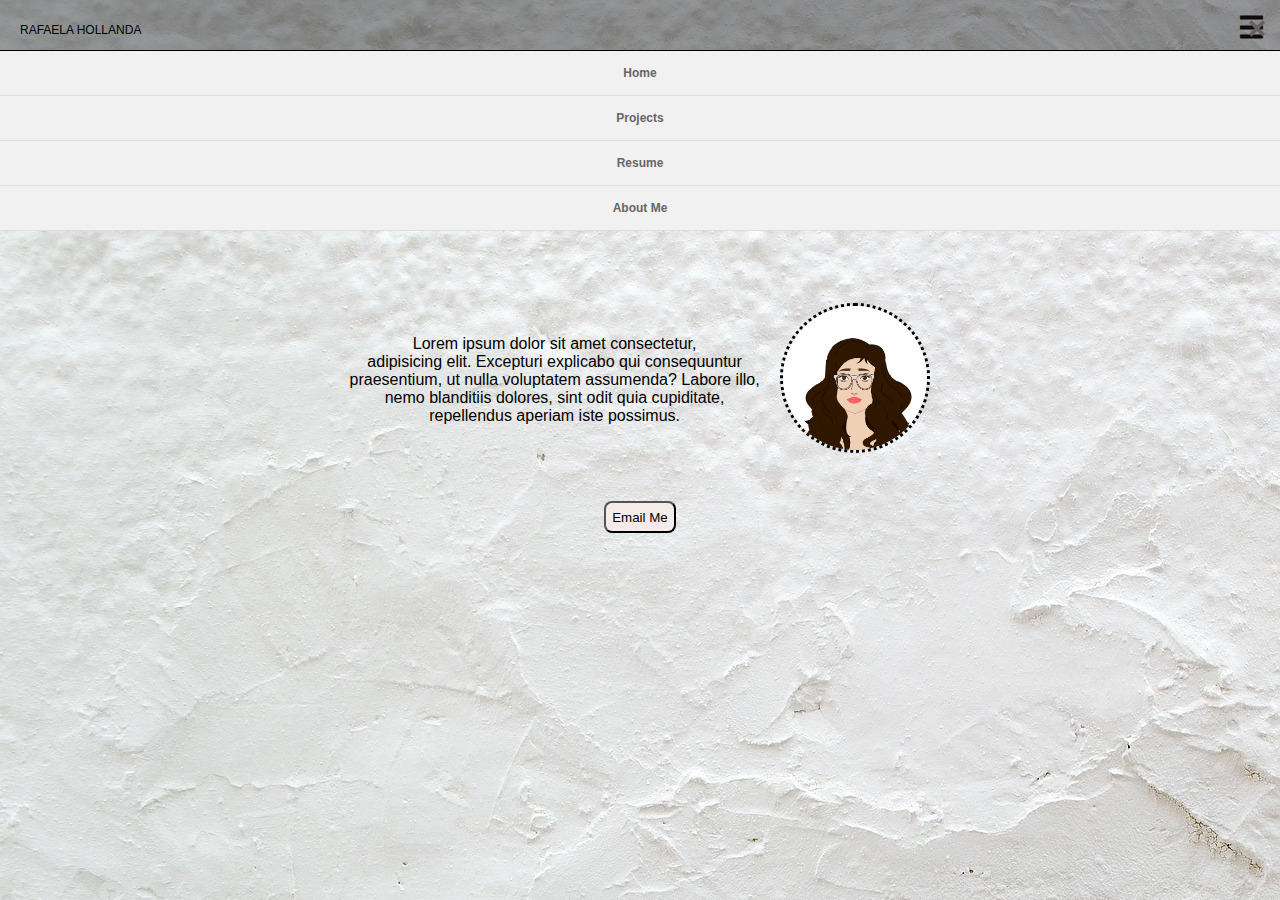
==== index.html @ d852b216 "attempted an animation" ====
<!DOCTYPE html>
<html lang="en">
<head>
    <meta charset="UTF-8">
    <meta http-equiv="X-UA-Compatible" content="IE=edge">
    <meta name="viewport" content="width=device-width, initial-scale=1.0">
    <script
        src="https://code.jquery.com/jquery-3.2.1.min.js"
        integrity="sha256-hwg4gsxgFZhOsEEamdOYGBf13FyQuiTwlAQgxVSNgt4="
        crossorigin="anonymous"></script>
    <link rel="stylesheet" href="style.css">
    <script src="app.js" charset="UTF-8" defer></script>
    <title>Document</title>
</head>
<body>
    <header>
      <span>RAFAELA HOLLANDA</span>
      <button class="hamburger">&#9776;</button>
      <button class="cross">&#735;</button>
    </header>
    <div class="menu">
        <ul>
          <a href="https://rphm95.github.io/Portfolio/index.html"><li>Home</li></a>
          <a href="https://rphm95.github.io/Portfolio/portfolio.html"><li>Projects</li></a>
          <a href="https://rphm95.github.io/Portfolio/resume.html"><li>Resume</li></a>
          <a href="#" id="aboutme"><li>About Me</li></a>
        </ul>
    </div> 
    <!-- =================== this my modal for about me ================== -->
        <div id="modal">
          <div id="modal-content">
            <p>Hi! Nice seeing you here! I'm Rafaela, I'm originally from Rio de Janeiro, Brasil, but currently located in Brooklyn, New York.</p>
            
            <p>I've graduated with a degree in Law. I initially chose that field because I've always enjoyed finding solutions to problems for people and make changes in a productive way.</p>

            <p>As contraversal as it could possibly be, within working in the field I came to realized my interest in technology was too big to be kept hiden. The desire to learn pushed me into studying and develop new skills in the Software Engineer sector.</p>

            <p>I bring a problem solving mindset and analytical thinking into this new path. I've learned to overcome any possible challenges with resilience, wheater on coding or to adept into a new country.</p>
            <button id="close" href="#">Close</a>
          </div>
        </div>
      <!-- ======= my modal ends above and under I have the rest of my page ========== -->
    <div id="holder">
      <div class="animation">
        <h1>Welcome</h1>

        <svg class="pulse" viewBox="0 0 1024 1024" version="1.1" xmlns="http://www.w3.org/2000/svg" xmlns:xlink="http://www.w3.org/1999/xlink">
          <circle id="Oval" cx="512" cy="512" r="512"></circle>
          <circle id="Oval" cx="512" cy="512" r="512"></circle>
          <circle id="Oval" cx="512" cy="512" r="512"></circle>
        </svg>
      </div>

        <div class="introduction">
            <p>Lorem ipsum dolor sit amet consectetur, <br>
              adipisicing elit. Excepturi explicabo qui consequuntur<br>
               praesentium, ut nulla voluptatem assumenda? Labore illo, <br>
               nemo blanditiis dolores, sint odit quia cupiditate, <br>
               repellendus aperiam iste possimus.</p>  
    <div class="pictures">
      <img src="images/photo2.png"/>
    </div>
    </div>

    <div id="button">
      <button type="button" class="contact"><a href="mailto:rafaelahollanda@hotmail.com">Email Me</a></button>
    </div>
    
     <!-- <div id="modal">
            <div id="modal-content">
            <a id="close" href="#">Close</a>
              <p>Lorem ipsum dolor sit amet consectetur adipisicing elit. Repudiandae ipsam reprehenderit placeat accusamus ullam dicta provident quo illo, at, consequatur vel, repellendus facere totam dolores odit commodi eaque. Numquam, consequuntur!</p>
              
              <p>Lorem ipsum dolor sit amet consectetur adipisicing elit. At consequuntur eius, a ea quidem non ducimus ipsum officia sunt accusamus enim id! Ex dolores mollitia, accusamus officiis aliquam quibusdam excepturi.</p>

              <p>Lorem ipsum dolor sit amet consectetur adipisicing elit. Dignissimos quas error corporis labore dolor eveniet quisquam inventore reiciendis eum similique. Optio consequuntur facilis nesciunt temporibus aliquid! Dolorum voluptatibus iure vero!</p>
            </div>
            </div>
        </div> -->
    
</body>
</html>
---- style.css ----
@import url('https://fonts.googleapis.com/css?family=Lobster+Two');

/* ===================================== INDEX.HTML page ================================ */

body{
    font-family: 'Noto Sans', sans-serif;
    margin:0;
    width:100%;
    height:100vh;
    background:#ffffff;
    background-image: url(images/white-background.jpg);
    /* -webkit-font-smoothing: antialiased;
    -moz-osx-font-smoothing: grayscale; */
}
header{
    width:100%; 
    background:#00000066; 
    height:50px; 
    line-height:60px;
    border-bottom:1px solid #000000;
}
.hamburger{
    background:none;
    position:absolute;
    top:0;
    right:0;
    line-height:45px;
    padding:5px 15px 0px 15px;
    color:rgb(15, 11, 11);
    border:0;
    font-size:2.5em;
    font-weight:bold;
    cursor:pointer;
    /* outline:none; */
    z-index:10000000000000;
}
.cross{
    background:none;
    position:absolute;
    top:0px;
    right:0;
    padding:7px 15px 0px 15px;
    color:rgb(106, 94, 94);
    border:0;
    font-size:4em;
    line-height:65px;
    font-weight:bold;
    cursor:pointer;
    /* outline:none; */
    z-index:10000000000000;
}
  .menu{z-index:1000000; font-weight:bold; font-size:0.8em; width:100%; background:#f1f1f1;  position:absolute; text-align:center; font-size:12px;}
  .menu ul {margin: 0; padding: 0; list-style-type: none; list-style-image: none;}
  .menu li {display: block;   padding:15px 0 15px 0; border-bottom:#dddddd 1px solid;}
  .menu li:hover{display: block;    background:#ffffff; padding:15px 0 15px 0; border-bottom:#dddddd 1px solid;}
  .menu ul li a { text-decoration:none;  margin: 0px; color:#666;}
  .menu ul li a:hover {  color: #666; text-decoration:none;}
  .menu a{text-decoration:none; color:#666;}
  .menu a:hover{text-decoration:none; color:#666;}
  

header{
    display:inline-block; 
    font-size:12px;
}
span{
    padding-left:20px;
}
a{
    color:#336699;
}
.pictures{
    display:flex;
    /* justify-content: center;
    align-items: center; */
    width: 150px;
    height:150px;
}
img {
    /* width: 40%;
    height: 50%; */
    border-radius: 80%;
    border-image-width: 10px;
    border-style: dotted;
    border-color: #000000;
    flex-direction: initial;
}

.introduction{
    display: flex;
    flex-direction: row;
    justify-content: center;
    align-items: center;
}

h1 {
    font-family: 'Lobster Two', cursive;;
    font-size: 3em;
    text-align: center;
    margin-top: 2em;
    margin-bottom: 2em;
}

p{
    font-size: 1em;
    text-align: center;
    margin-right: 1.3em;
    margin-top: 1.3em;

}

#button{
    display: flex;
    flex-direction:column;
    align-items: center;
    margin-top: 3em;
}

.contact {
    padding: 0.5em;
    border-radius: 8px;
    background-color: #f5ebeb;
}
a{
    text-decoration: none;
    color: #000000;
}
/* ----- ANIMATION ----- */

.animation {
    position:relative;
    z-index: 0;
    display: flex;
    align-items: center;
    justify-content: center;
    min-height: 100hv;
    overflow: hidden;
}

.pulse {
    z-index: -1;
    position:absolute;
    top: 50%;
    left: 50%;
    transform: translate(-50%, -50%);
    max-width: 30rem;
}

.pulse circle {
    fill: #ff5154;
    transform: scale(0);
    opacity: 0;
    transform-origin: 50% 50%;
    animation: pulse 4s cubic-bezier(.5,.5,0,1);

}

circle:nth-child(2) {
    fill: #7fc6a4;
    animation: pulse 4s 1s cubic-bezier(.5,.5,0,1);
}

circle:nth-child(3) {
    fill: #e5f77d;
    animation: pulse 4s 1.75s cubic-bezier(.5,.5,0,1);
}

@keyframes pulse {
	
	25% {
		opacity: 0.4;
	}
	
	100% {
		transform: scale(1);
	}
	
}
/* =================================== MODAL ================================ */

#modal {
    background-color: rgba(0,0,0,0.4);
    position: fixed;
    top: 0;
    left: 0;
    height: 100%;
    width: 100%;
    z-index: 1;
    /*This puts our modal in front of the body (which has a default z-index setting of `0`*/
    overflow: auto;
    /*If overflow is clipped, a scroll-bar should be added to see the rest of the content*/
    display: none;
}
#modal-content {
    background-color: rgba(255, 255, 255, 0.894);
    height: 350px;
    width: 550px;
    border-radius: 2px;
    margin: 150px auto;
    box-shadow: 0 2px 2px rgba(0,0,0,0.2);
    padding: 2%;
	line-height: 120%;

}

#close{
  background-color: lightpink;
  border:none;
  border-radius: 6px;
  color: white;
  font-family:Arial, Helvetica, sans-serif;
  cursor: pointer;
  text-align: left;

}




/* ====================================== PORTFOLIO.HTML PAGE ====================================== */
.container {
    display: flex;
    flex-direction: column;
    align-items: center; 
}

.container > h1 {
	font-weight: 800;
	font-size: 2.5em;
	margin-top: 3%;
    margin-bottom: 3%;
	color: #541b44;
	text-shadow: 1px 1px #f2cd99;
	letter-spacing: 2px;
}


/* carousel */
.carousel-container {
    width: 80%;
    display: flex;
    justify-content: space-around;
}

.carousel-images {
    width: 80%;
    background: #e8099670;
    padding: 10px;
    border-radius: 10px;
    box-sizing: border-box;
    box-shadow: 2px 2px #d967ca;

}
.carousel-images img {
	width: 100%;
	border-radius: 10px;
	display: none;
}

.carousel-images img:first-of-type {
	display: block;

}
.button {
    align-self: center;
	background: #f2cd99;
	color: #888;
	padding: 5px;
	border-radius: 50%;
	text-align: center;
	box-shadow: 1px 1px #fa8d8e;
}

.button:hover {
    cursor: pointer;
	background: #8b747486;
	box-shadow: 1px 1px #f2cd99;
	color: white;
}

/* .lnr-chevron-right {
    color: #0F52BA;
    font-size: 40px;
} */
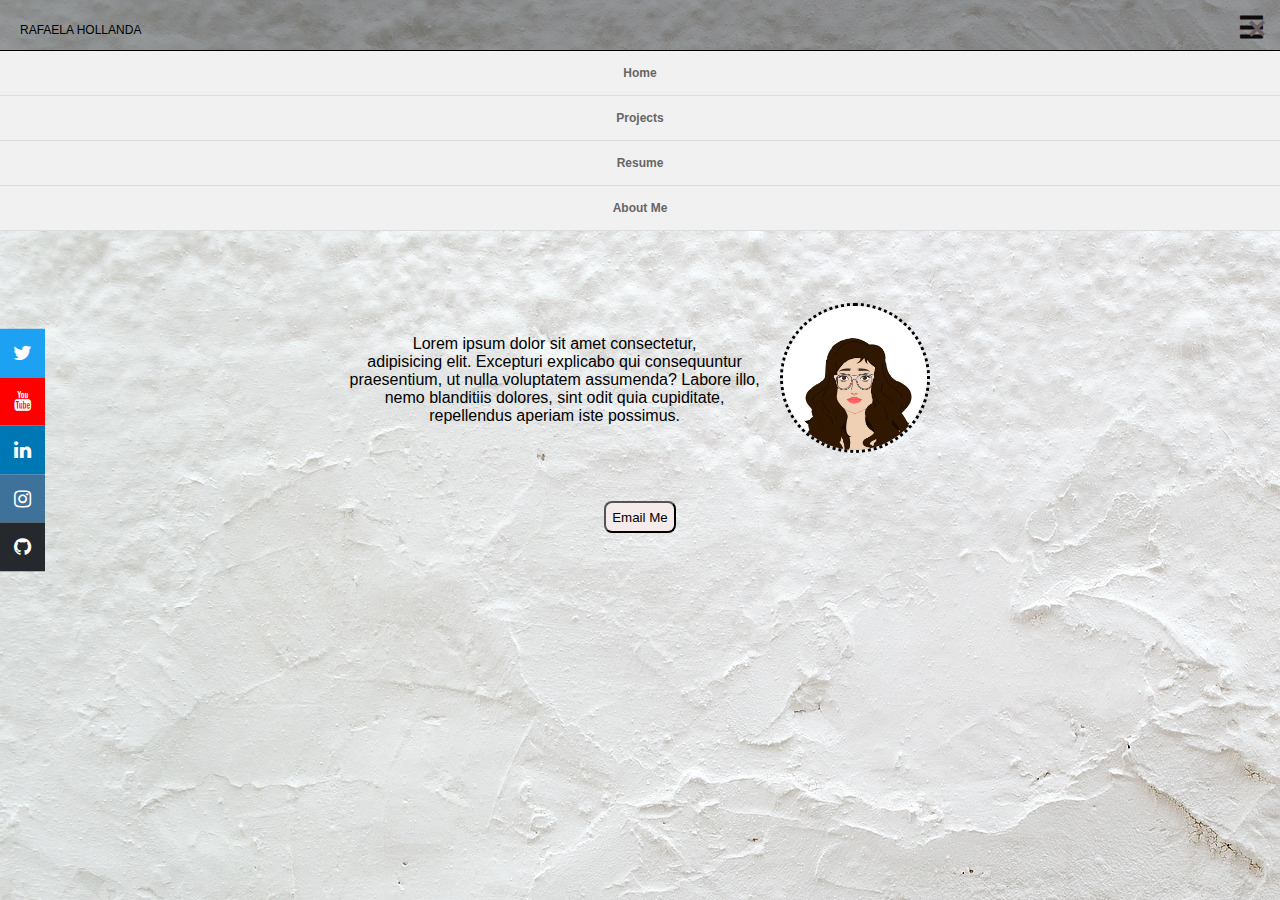
==== commit c75056d4: "icon-bar done" ====
--- a/index.html
+++ b/index.html
@@ -8,6 +8,7 @@
         src="https://code.jquery.com/jquery-3.2.1.min.js"
         integrity="sha256-hwg4gsxgFZhOsEEamdOYGBf13FyQuiTwlAQgxVSNgt4="
         crossorigin="anonymous"></script>
+    <link rel="stylesheet" href="https://cdnjs.cloudflare.com/ajax/libs/font-awesome/4.7.0/css/font-awesome.min.css">
     <link rel="stylesheet" href="style.css">
     <script src="app.js" charset="UTF-8" defer></script>
     <title>Document</title>
@@ -26,7 +27,16 @@
           <a href="#" id="aboutme"><li>About Me</li></a>
         </ul>
     </div> 
-    <!-- =================== this my modal for about me ================== -->
+    <!-- ====================== sticky icon bar with social meadia ============== -->
+    <div class="icon-bar">
+        <!-- <a href="https://www.facebook.com/" class="facebook"><i class="fa fa-facebook"></i></a> -->
+        <a href="https://twitter.com/" class="twitter"><i class="fa fa-twitter"></i></a>
+        <a href="https://www.youtube.com/channel/UCn0rJEOtAzg4CIZW3AFt8Dw" class="youtube"><i class="fa fa-youtube"></i></a>
+        <a href="https://www.linkedin.com/in/rafaela-hollanda" class="linkedin"><i class="fa fa-linkedin"></i></a>
+        <a href="https://www.instagram.com/" class="instagram"><i class="fa fa-instagram"></i></a>
+        <a href="https://github.com/rphm95" class="github"><i class="fa fa-github"></i></a>
+    </div>
+   <!-- =================== this my modal for about me ================== -->
         <div id="modal">
           <div id="modal-content">
             <p>Hi! Nice seeing you here! I'm Rafaela, I'm originally from Rio de Janeiro, Brasil, but currently located in Brooklyn, New York.</p>
--- a/style.css
+++ b/style.css
@@ -176,6 +176,52 @@
 	}
 	
 }
+/* ---- icon bar ----- */
+.icon-bar{
+    position:fixed;
+    top:50%;
+    /* -webkit-transform: translateY(-50%);
+    -ms-transform: translateY(-50%); */
+    transform: translateY(-50%);
+}
+
+.icon-bar a{
+    display:block;
+    text-align: center;
+    padding:0.8rem;
+    transition: all 0.5s ease;
+    color: white;
+    font-size: 20px;
+}
+
+.icon-bar a:hover{
+    background-color: rgba(0, 0, 0, 0.2);
+}
+
+/* .facebook {
+    background-color: #3b5998;
+    
+} */
+
+.twitter {
+    background-color: #1da1f2;
+}
+
+.linkedin{
+    background-color: #0077b5;
+}
+
+.youtube{
+    background-color: #ff0000;
+}
+
+.instagram{
+    background-color: #3f729b;
+}
+
+.github{
+    background-color: #25292e;
+}
 /* =================================== MODAL ================================ */
 
 #modal {
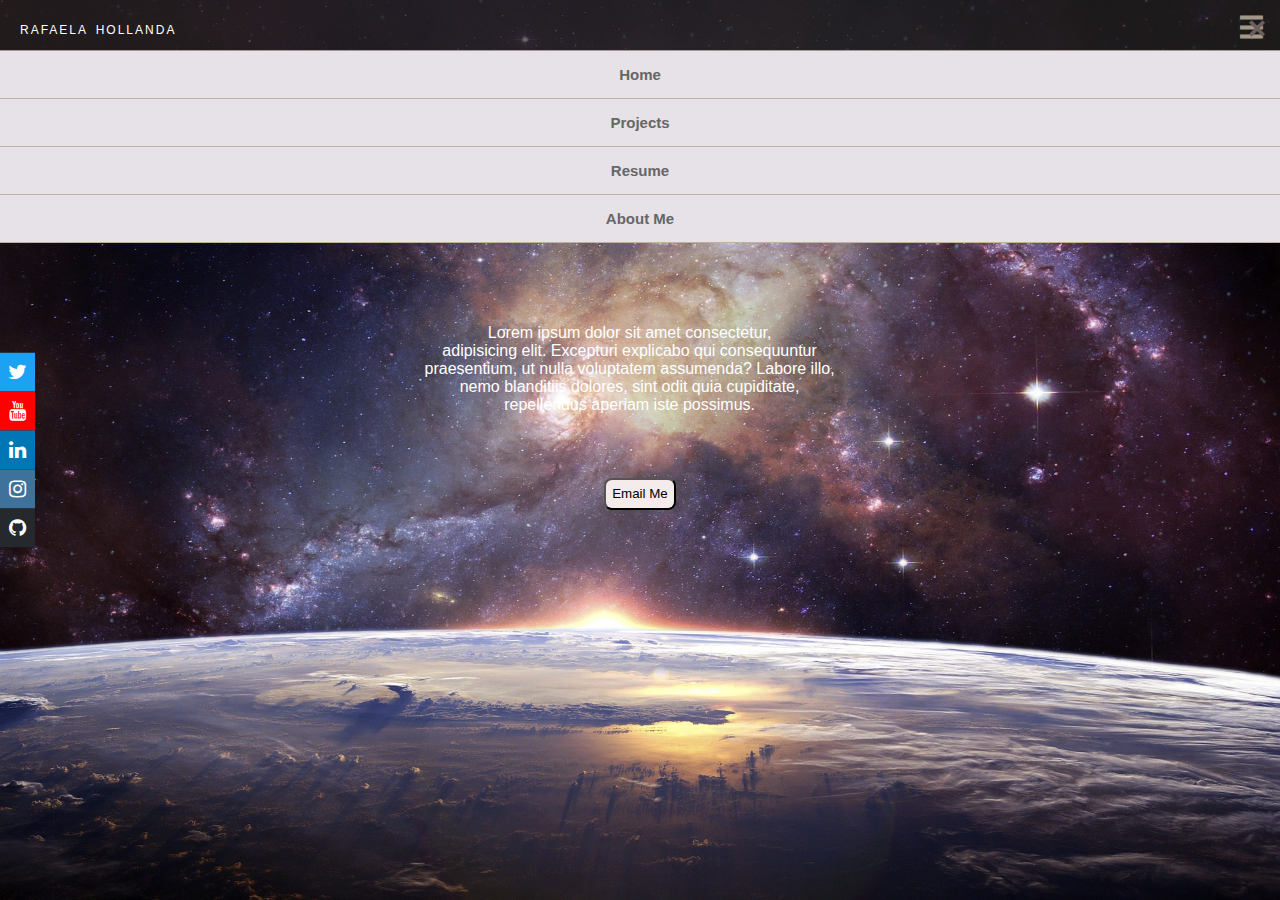
==== commit c1001229: "css work" ====
--- a/index.html
+++ b/index.html
@@ -27,15 +27,6 @@
           <a href="#" id="aboutme"><li>About Me</li></a>
         </ul>
     </div> 
-    <!-- ====================== sticky icon bar with social meadia ============== -->
-    <div class="icon-bar">
-        <!-- <a href="https://www.facebook.com/" class="facebook"><i class="fa fa-facebook"></i></a> -->
-        <a href="https://twitter.com/" class="twitter"><i class="fa fa-twitter"></i></a>
-        <a href="https://www.youtube.com/channel/UCn0rJEOtAzg4CIZW3AFt8Dw" class="youtube"><i class="fa fa-youtube"></i></a>
-        <a href="https://www.linkedin.com/in/rafaela-hollanda" class="linkedin"><i class="fa fa-linkedin"></i></a>
-        <a href="https://www.instagram.com/" class="instagram"><i class="fa fa-instagram"></i></a>
-        <a href="https://github.com/rphm95" class="github"><i class="fa fa-github"></i></a>
-    </div>
    <!-- =================== this my modal for about me ================== -->
         <div id="modal">
           <div id="modal-content">
@@ -49,7 +40,7 @@
             <button id="close" href="#">Close</a>
           </div>
         </div>
-      <!-- ======= my modal ends above and under I have the rest of my page ========== -->
+      <!-- ======= the rest of my page ========== -->
     <div id="holder">
       <div class="animation">
         <h1>Welcome</h1>
@@ -67,15 +58,23 @@
                praesentium, ut nulla voluptatem assumenda? Labore illo, <br>
                nemo blanditiis dolores, sint odit quia cupiditate, <br>
                repellendus aperiam iste possimus.</p>  
-    <div class="pictures">
+    <!-- <div class="pictures">
       <img src="images/photo2.png"/>
-    </div>
+    </div> -->
     </div>
 
     <div id="button">
       <button type="button" class="contact"><a href="mailto:rafaelahollanda@hotmail.com">Email Me</a></button>
     </div>
-    
+    <!-- ====================== sticky icon bar with social meadia ============== -->
+    <div class="icon-bar">
+      <!-- <a href="https://www.facebook.com/" class="facebook"><i class="fa fa-facebook"></i></a> -->
+      <a href="https://twitter.com/" class="twitter"><i class="fa fa-twitter"></i></a>
+      <a href="https://www.youtube.com/channel/UCn0rJEOtAzg4CIZW3AFt8Dw" class="youtube"><i class="fa fa-youtube"></i></a>
+      <a href="https://www.linkedin.com/in/rafaela-hollanda" class="linkedin"><i class="fa fa-linkedin"></i></a>
+      <a href="https://www.instagram.com/" class="instagram"><i class="fa fa-instagram"></i></a>
+      <a href="https://github.com/rphm95" class="github"><i class="fa fa-github"></i></a>
+    </div>
      <!-- <div id="modal">
             <div id="modal-content">
             <a id="close" href="#">Close</a>
--- a/style.css
+++ b/style.css
@@ -8,16 +8,26 @@
     width:100%;
     height:100vh;
     background:#ffffff;
-    background-image: url(images/white-background.jpg);
+    background-image: url(images/galaxy.jpg);
+    background-repeat: no-repeat;
+    background-size: cover;
+    background-position: center;
+    background-attachment: fixed;
+    color: white;
     /* -webkit-font-smoothing: antialiased;
     -moz-osx-font-smoothing: grayscale; */
 }
 header{
     width:100%; 
-    background:#00000066; 
+    background:#292626a7; 
     height:50px; 
     line-height:60px;
-    border-bottom:1px solid #000000;
+    border-bottom:1px solid #b4ab99e0;
+}
+header span{
+    color: white;
+    letter-spacing: 2px;
+    word-spacing: 3px;
 }
 .hamburger{
     background:none;
@@ -26,7 +36,7 @@
     right:0;
     line-height:45px;
     padding:5px 15px 0px 15px;
-    color:rgb(15, 11, 11);
+    color:#b4ab99e0;
     border:0;
     font-size:2.5em;
     font-weight:bold;
@@ -49,9 +59,9 @@
     /* outline:none; */
     z-index:10000000000000;
 }
-  .menu{z-index:1000000; font-weight:bold; font-size:0.8em; width:100%; background:#f1f1f1;  position:absolute; text-align:center; font-size:12px;}
+  .menu{z-index:1000000; font-weight:bold; font-size:0.8em; width:100%; background:#e6e2e7;  position:absolute; text-align:center; font-size:15px;}
   .menu ul {margin: 0; padding: 0; list-style-type: none; list-style-image: none;}
-  .menu li {display: block;   padding:15px 0 15px 0; border-bottom:#dddddd 1px solid;}
+  .menu li {display: block;   padding:15px 0 15px 0; border-bottom:#c2b099 0.5px solid;}
   .menu li:hover{display: block;    background:#ffffff; padding:15px 0 15px 0; border-bottom:#dddddd 1px solid;}
   .menu ul li a { text-decoration:none;  margin: 0px; color:#666;}
   .menu ul li a:hover {  color: #666; text-decoration:none;}
@@ -188,7 +198,7 @@
 .icon-bar a{
     display:block;
     text-align: center;
-    padding:0.8rem;
+    padding:0.5rem;
     transition: all 0.5s ease;
     color: white;
     font-size: 20px;
@@ -261,71 +271,10 @@
 }
 
 
-
-
-/* ====================================== PORTFOLIO.HTML PAGE ====================================== */
-.container {
-    display: flex;
-    flex-direction: column;
-    align-items: center; 
-}
-
-.container > h1 {
-	font-weight: 800;
-	font-size: 2.5em;
-	margin-top: 3%;
-    margin-bottom: 3%;
-	color: #541b44;
-	text-shadow: 1px 1px #f2cd99;
-	letter-spacing: 2px;
-}
-
-
-/* carousel */
-.carousel-container {
-    width: 80%;
-    display: flex;
-    justify-content: space-around;
-}
-
-.carousel-images {
-    width: 80%;
-    background: #e8099670;
-    padding: 10px;
-    border-radius: 10px;
-    box-sizing: border-box;
-    box-shadow: 2px 2px #d967ca;
-
-}
-.carousel-images img {
-	width: 100%;
-	border-radius: 10px;
-	display: none;
-}
-
-.carousel-images img:first-of-type {
-	display: block;
-
-}
-.button {
-    align-self: center;
-	background: #f2cd99;
-	color: #888;
-	padding: 5px;
-	border-radius: 50%;
-	text-align: center;
-	box-shadow: 1px 1px #fa8d8e;
-}
-
-.button:hover {
-    cursor: pointer;
-	background: #8b747486;
-	box-shadow: 1px 1px #f2cd99;
-	color: white;
-}
-
-/* .lnr-chevron-right {
-    color: #0F52BA;
-    font-size: 40px;
-} */
-
+@media only screen and (max-width: 600px){
+    #modal-content{
+        width: 90%;
+        height: 55%;
+        
+    }
+}
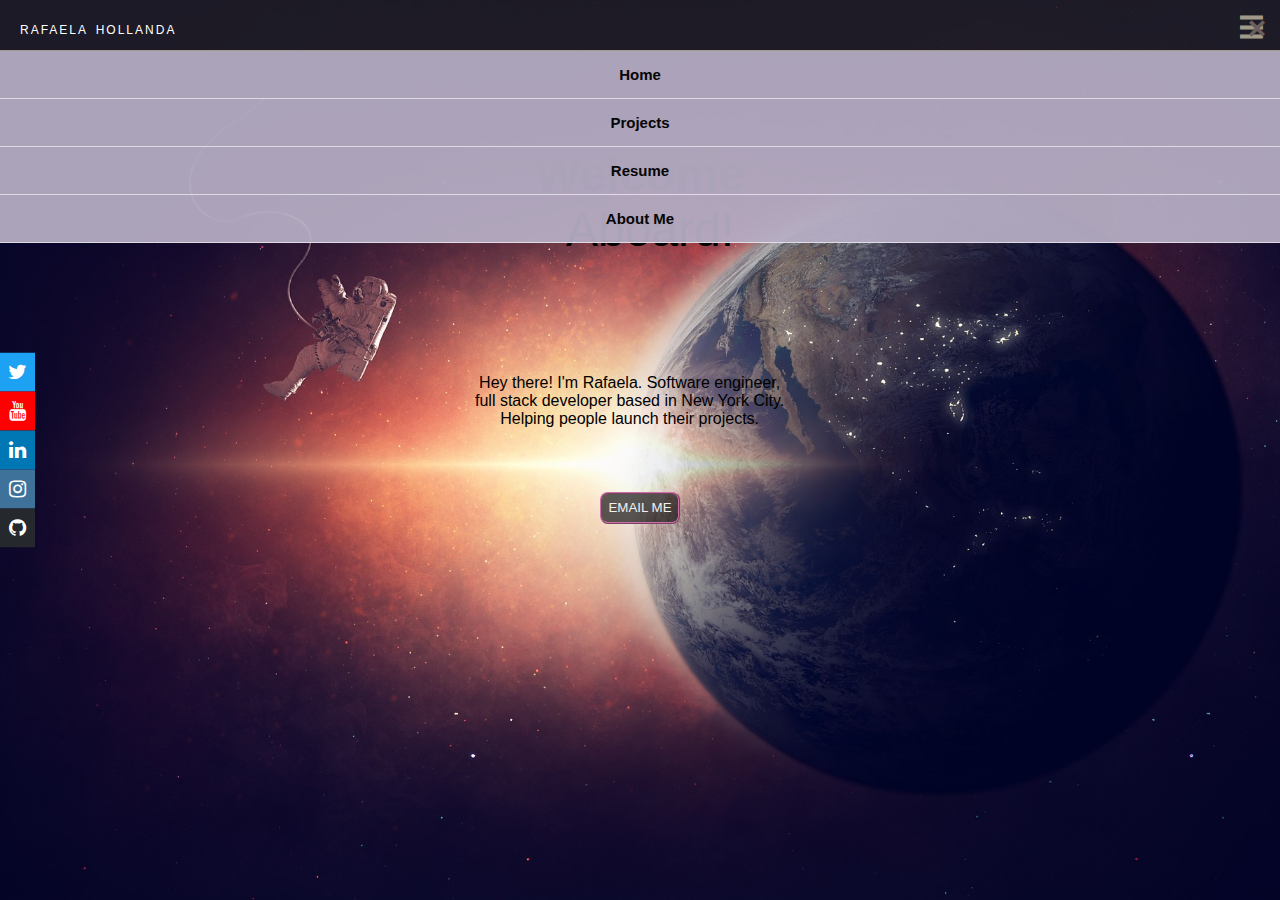
==== commit 5daa9bea: "main page" ====
--- a/index.html
+++ b/index.html
@@ -43,7 +43,8 @@
       <!-- ======= the rest of my page ========== -->
     <div id="holder">
       <div class="animation">
-        <h1>Welcome</h1>
+        <h1>Welcome <br>
+          <span class="not">Aboard!</span></h1>
 
         <svg class="pulse" viewBox="0 0 1024 1024" version="1.1" xmlns="http://www.w3.org/2000/svg" xmlns:xlink="http://www.w3.org/1999/xlink">
           <circle id="Oval" cx="512" cy="512" r="512"></circle>
@@ -53,18 +54,16 @@
       </div>
 
         <div class="introduction">
-            <p>Lorem ipsum dolor sit amet consectetur, <br>
-              adipisicing elit. Excepturi explicabo qui consequuntur<br>
-               praesentium, ut nulla voluptatem assumenda? Labore illo, <br>
-               nemo blanditiis dolores, sint odit quia cupiditate, <br>
-               repellendus aperiam iste possimus.</p>  
+            <p>Hey there! I'm Rafaela.  Software engineer, <br>
+              full stack developer based in New York City. <br>
+              Helping people launch their projects. </p>  
     <!-- <div class="pictures">
       <img src="images/photo2.png"/>
     </div> -->
     </div>
 
     <div id="button">
-      <button type="button" class="contact"><a href="mailto:rafaelahollanda@hotmail.com">Email Me</a></button>
+      <button type="button" class="contact"><a href="mailto:rafaelahollanda@hotmail.com">EMAIL ME</a></button>
     </div>
     <!-- ====================== sticky icon bar with social meadia ============== -->
     <div class="icon-bar">
--- a/style.css
+++ b/style.css
@@ -8,12 +8,12 @@
     width:100%;
     height:100vh;
     background:#ffffff;
-    background-image: url(images/galaxy.jpg);
+    background-image: url(images/astronaut.jpg);
     background-repeat: no-repeat;
     background-size: cover;
     background-position: center;
     background-attachment: fixed;
-    color: white;
+    color: black;
     /* -webkit-font-smoothing: antialiased;
     -moz-osx-font-smoothing: grayscale; */
 }
@@ -59,13 +59,13 @@
     /* outline:none; */
     z-index:10000000000000;
 }
-  .menu{z-index:1000000; font-weight:bold; font-size:0.8em; width:100%; background:#e6e2e7;  position:absolute; text-align:center; font-size:15px;}
+  .menu{z-index:1000000; font-weight:bold; font-size:0.8em; width:100%; background:#b6adc3f0;  position:absolute; text-align:center; font-size:15px;}
   .menu ul {margin: 0; padding: 0; list-style-type: none; list-style-image: none;}
-  .menu li {display: block;   padding:15px 0 15px 0; border-bottom:#c2b099 0.5px solid;}
+  .menu li {display: block;   padding:15px 0 15px 0; border-bottom:rgba(255, 255, 255, 0.605) 0.4px solid;}
   .menu li:hover{display: block;    background:#ffffff; padding:15px 0 15px 0; border-bottom:#dddddd 1px solid;}
   .menu ul li a { text-decoration:none;  margin: 0px; color:#666;}
   .menu ul li a:hover {  color: #666; text-decoration:none;}
-  .menu a{text-decoration:none; color:#666;}
+  .menu a{text-decoration:none; color:rgb(6, 5, 5);}
   .menu a:hover{text-decoration:none; color:#666;}
   
 
@@ -104,13 +104,15 @@
 }
 
 h1 {
-    font-family: 'Lobster Two', cursive;;
+    /* font-family: 'Lobster Two', cursive;; */
     font-size: 3em;
     text-align: center;
     margin-top: 2em;
     margin-bottom: 2em;
 }
-
+.not{
+    font-weight: lighter;
+}
 p{
     font-size: 1em;
     text-align: center;
@@ -129,11 +131,18 @@
 .contact {
     padding: 0.5em;
     border-radius: 8px;
-    background-color: #f5ebeb;
+    background-color: #09090aa9;
+    border-color: rgb(204, 113, 167);
+    border-style:ridge;
+    cursor: pointer;
+}
+
+.contact:hover{
+    background-color: #50505e61;
 }
 a{
     text-decoration: none;
-    color: #000000;
+    color: #f1efef;
 }
 /* ----- ANIMATION ----- */
 
@@ -260,21 +269,31 @@
 }
 
 #close{
-  background-color: lightpink;
-  border:none;
-  border-radius: 6px;
-  color: white;
-  font-family:Arial, Helvetica, sans-serif;
-  cursor: pointer;
-  text-align: left;
-
-}
+    background-color: #09090aa9;
+    border-color: rgb(204, 113, 167);
+    border-style:ridge;
+    border-radius: 6px;
+    color: rgb(248, 244, 248);
+    font-family:Arial, Helvetica, sans-serif;
+    cursor: pointer;
+    text-align: left;
+    padding: 0.3em;  
+}
+
+#close:hover{
+    background-color: #50505e61;
+
+}
+
 
 
 @media only screen and (max-width: 600px){
     #modal-content{
         width: 90%;
         height: 55%;
-        
     }
-}
+
+    .icon-bar a{
+        font-size: 14px;
+    }
+}
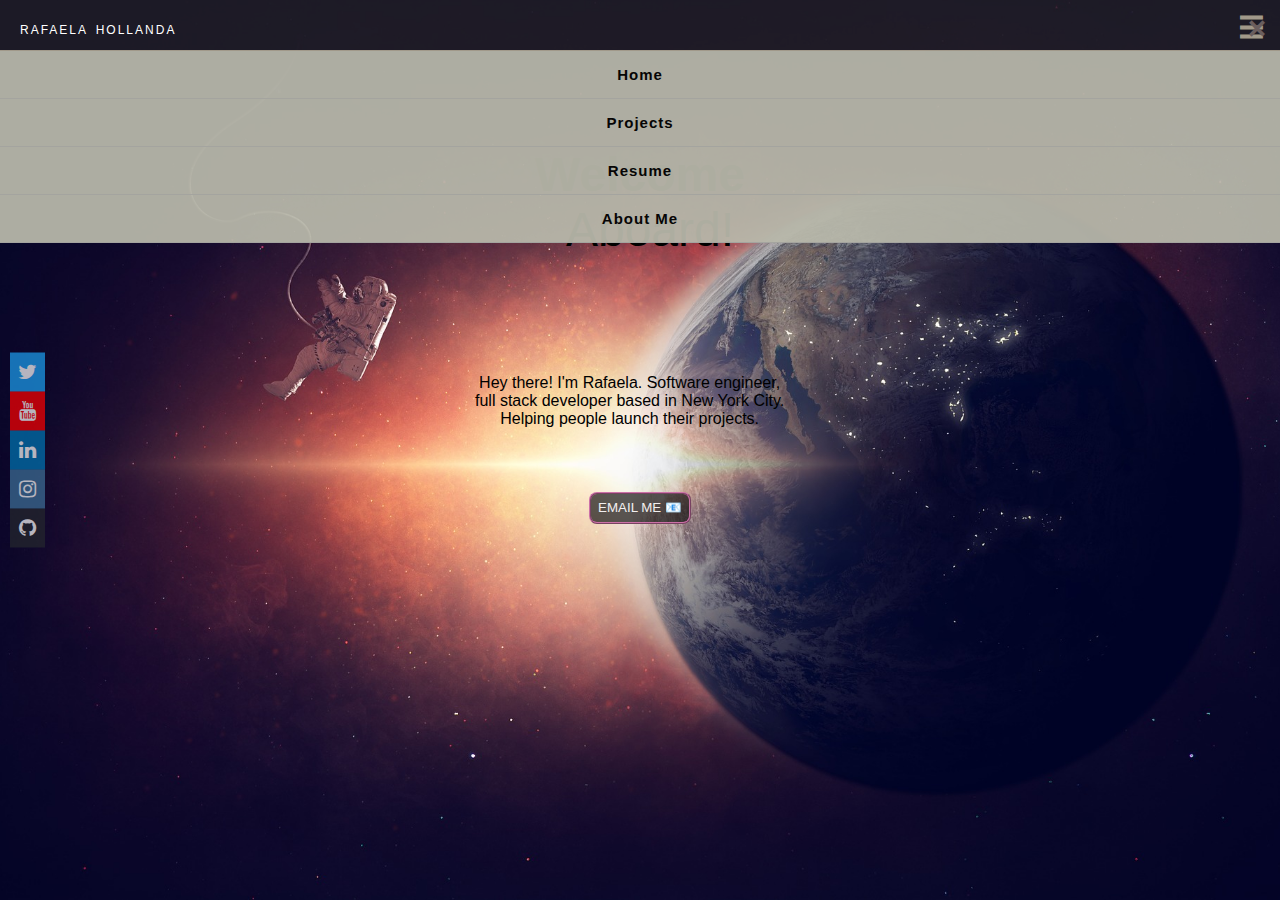
==== commit 2a625200: "some css" ====
--- a/index.html
+++ b/index.html
@@ -30,6 +30,7 @@
    <!-- =================== this my modal for about me ================== -->
         <div id="modal">
           <div id="modal-content">
+            <h7>A Little About Me:</h7>
             <p>Hi! Nice seeing you here! I'm Rafaela, I'm originally from Rio de Janeiro, Brasil, but currently located in Brooklyn, New York.</p>
             
             <p>I've graduated with a degree in Law. I initially chose that field because I've always enjoyed finding solutions to problems for people and make changes in a productive way.</p>
@@ -63,7 +64,7 @@
     </div>
 
     <div id="button">
-      <button type="button" class="contact"><a href="mailto:rafaelahollanda@hotmail.com">EMAIL ME</a></button>
+      <button type="button" class="contact"><a href="mailto:rafaelahollanda@hotmail.com">EMAIL ME 📧</a></button>
     </div>
     <!-- ====================== sticky icon bar with social meadia ============== -->
     <div class="icon-bar">
--- a/style.css
+++ b/style.css
@@ -59,9 +59,9 @@
     /* outline:none; */
     z-index:10000000000000;
 }
-  .menu{z-index:1000000; font-weight:bold; font-size:0.8em; width:100%; background:#b6adc3f0;  position:absolute; text-align:center; font-size:15px;}
+  .menu{z-index:1000000; font-weight:bold; font-size:0.8em; letter-spacing: 1px; width:100%; background:#b8b8aaf0;  position:absolute; text-align:center; font-size:15px;}
   .menu ul {margin: 0; padding: 0; list-style-type: none; list-style-image: none;}
-  .menu li {display: block;   padding:15px 0 15px 0; border-bottom:rgba(255, 255, 255, 0.605) 0.4px solid;}
+  .menu li {display: block;   padding:15px 0 15px 0; border-bottom:#a4a49f 0.4px solid;}
   .menu li:hover{display: block;    background:#ffffff; padding:15px 0 15px 0; border-bottom:#dddddd 1px solid;}
   .menu ul li a { text-decoration:none;  margin: 0px; color:#666;}
   .menu ul li a:hover {  color: #666; text-decoration:none;}
@@ -144,7 +144,7 @@
     text-decoration: none;
     color: #f1efef;
 }
-/* ----- ANIMATION ----- */
+/* -------------- ANIMATION ------------- */
 
 .animation {
     position:relative;
@@ -170,18 +170,18 @@
     transform: scale(0);
     opacity: 0;
     transform-origin: 50% 50%;
-    animation: pulse 4s cubic-bezier(.5,.5,0,1);
+    animation: pulse 5s cubic-bezier(.5,.5,0,1);
 
 }
 
 circle:nth-child(2) {
     fill: #7fc6a4;
-    animation: pulse 4s 1s cubic-bezier(.5,.5,0,1);
+    animation: pulse 5s 1s cubic-bezier(.5,.5,0,1);
 }
 
 circle:nth-child(3) {
     fill: #e5f77d;
-    animation: pulse 4s 1.75s cubic-bezier(.5,.5,0,1);
+    animation: pulse 5s 1.75s cubic-bezier(.5,.5,0,1);
 }
 
 @keyframes pulse {
@@ -195,13 +195,15 @@
 	}
 	
 }
-/* ---- icon bar ----- */
+/* ------------------- icon bar ---------------------- */
+
 .icon-bar{
     position:fixed;
     top:50%;
     /* -webkit-transform: translateY(-50%);
     -ms-transform: translateY(-50%); */
     transform: translateY(-50%);
+    left: 10px;
 }
 
 .icon-bar a{
@@ -211,16 +213,14 @@
     transition: all 0.5s ease;
     color: white;
     font-size: 20px;
+    opacity: 0.7;
+    
+
 }
 
 .icon-bar a:hover{
     background-color: rgba(0, 0, 0, 0.2);
 }
-
-/* .facebook {
-    background-color: #3b5998;
-    
-} */
 
 .twitter {
     background-color: #1da1f2;
@@ -258,7 +258,7 @@
 }
 #modal-content {
     background-color: rgba(255, 255, 255, 0.894);
-    height: 350px;
+    height: 370px;
     width: 550px;
     border-radius: 2px;
     margin: 150px auto;
@@ -269,20 +269,27 @@
 }
 
 #close{
-    background-color: #09090aa9;
-    border-color: rgb(204, 113, 167);
+    background-color: rgb(34, 31, 31);
+    box-shadow: 1px black;
+    border-radius: 8px;
     border-style:ridge;
     border-radius: 6px;
     color: rgb(248, 244, 248);
     font-family:Arial, Helvetica, sans-serif;
     cursor: pointer;
-    text-align: left;
-    padding: 0.3em;  
+    padding: 0.3em; 
 }
 
 #close:hover{
     background-color: #50505e61;
 
+}
+h7 {
+    font-family: Arial, Helvetica, sans-serif;
+    font-weight:400;
+    font-size: 1.2em;
+    font-style: italic;
+    
 }
 
 
@@ -294,6 +301,22 @@
     }
 
     .icon-bar a{
-        font-size: 14px;
-    }
-}
+        font-size: 13px;
+    }
+
+    .icon-bar{
+        left: 0;
+    }
+
+    body{
+        background-size: cover;
+        /* background-position: center; */
+        background-repeat: no-repeat;
+        background-position: 32% 0%;
+        
+    }
+
+    .pulse{
+        width: 80%;
+    }
+}
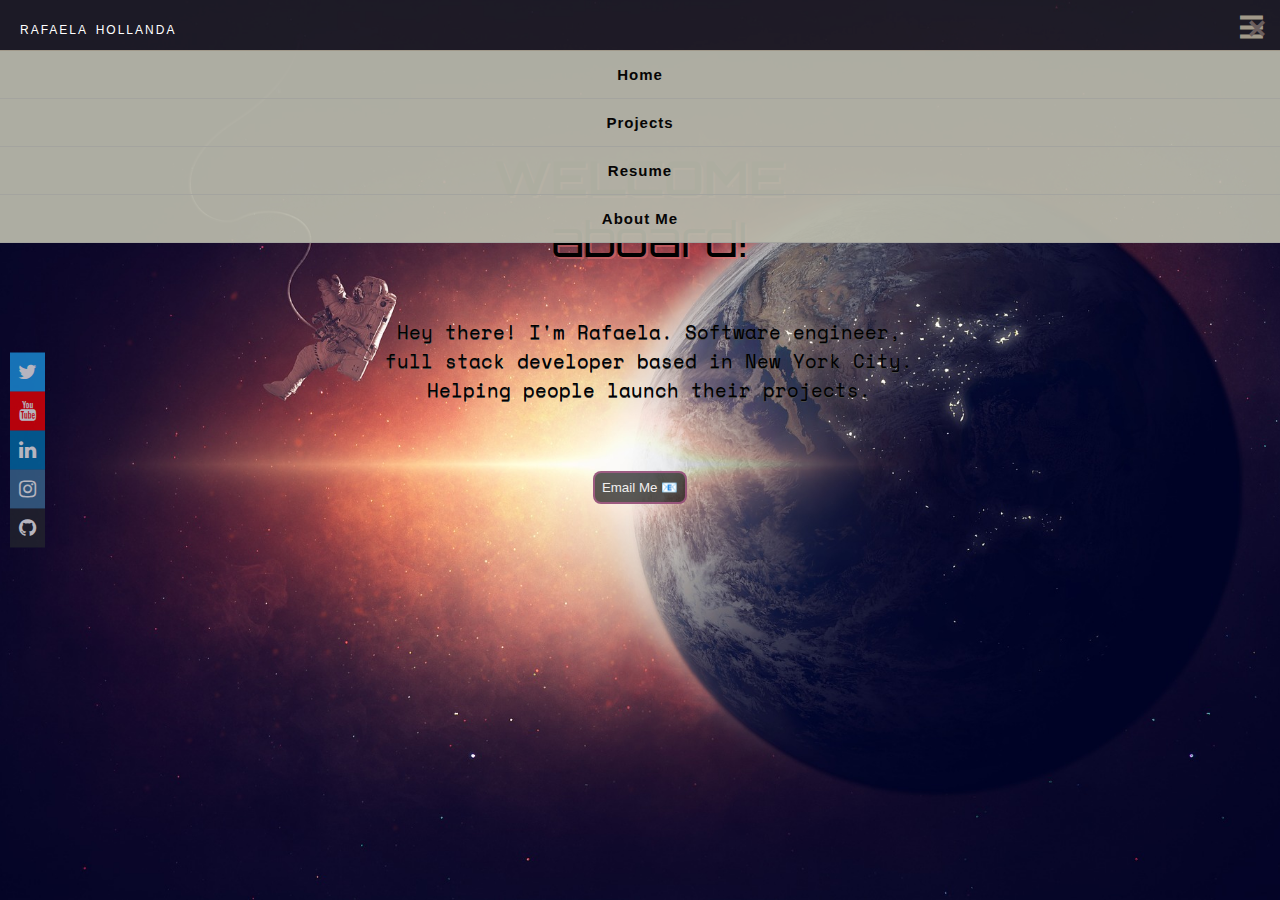
==== commit 6c922ac5: "more css" ====
--- a/index.html
+++ b/index.html
@@ -31,21 +31,25 @@
         <div id="modal">
           <div id="modal-content">
             <h7>A Little About Me:</h7>
-            <p>Hi! Nice seeing you here! I'm Rafaela, I'm originally from Rio de Janeiro, Brasil, but currently located in Brooklyn, New York.</p>
+            <p class="different">Hi! Nice seeing you here! I'm Rafaela, I'm originally from Rio de Janeiro, Brasil, but currently located in Brooklyn, New York.</p>
             
-            <p>I've graduated with a degree in Law. I initially chose that field because I've always enjoyed finding solutions to problems for people and make changes in a productive way.</p>
+            <p class="different">I've graduated with a degree in Law. I initially chose that field because I've always enjoyed finding solutions to problems for people and make changes in a productive way.</p>
 
-            <p>As contraversal as it could possibly be, within working in the field I came to realized my interest in technology was too big to be kept hiden. The desire to learn pushed me into studying and develop new skills in the Software Engineer sector.</p>
+            <p class="different">As contraversal as it could possibly be, within working in the field I came to realized my interest in technology was too big to be kept hiden. The desire to learn pushed me into studying and develop new skills in the Software Engineer sector.</p>
 
-            <p>I bring a problem solving mindset and analytical thinking into this new path. I've learned to overcome any possible challenges with resilience, wheater on coding or to adept into a new country.</p>
+            <p class="different">I bring a problem solving mindset and analytical thinking into this new path. I've learned to overcome any possible challenges with resilience, wheater on coding or to adept into a new country.</p>
             <button id="close" href="#">Close</a>
           </div>
         </div>
       <!-- ======= the rest of my page ========== -->
     <div id="holder">
       <div class="animation">
-        <h1>Welcome <br>
-          <span class="not">Aboard!</span></h1>
+        <h1>WELCOME <br>
+          <span class="not">aboard!</span></h1>
+
+          <p>Hey there! I'm Rafaela.  Software engineer, <br>
+            full stack developer based in New York City. <br>
+            Helping people launch their projects. </p> 
 
         <svg class="pulse" viewBox="0 0 1024 1024" version="1.1" xmlns="http://www.w3.org/2000/svg" xmlns:xlink="http://www.w3.org/1999/xlink">
           <circle id="Oval" cx="512" cy="512" r="512"></circle>
@@ -54,17 +58,17 @@
         </svg>
       </div>
 
-        <div class="introduction">
+        <!-- <div class="introduction">
             <p>Hey there! I'm Rafaela.  Software engineer, <br>
               full stack developer based in New York City. <br>
-              Helping people launch their projects. </p>  
+              Helping people launch their projects. </p>   -->
     <!-- <div class="pictures">
       <img src="images/photo2.png"/>
     </div> -->
     </div>
 
     <div id="button">
-      <button type="button" class="contact"><a href="mailto:rafaelahollanda@hotmail.com">EMAIL ME 📧</a></button>
+      <button type="button" class="contact"><a href="mailto:rafaelahollanda@hotmail.com">Email Me 📧</a></button>
     </div>
     <!-- ====================== sticky icon bar with social meadia ============== -->
     <div class="icon-bar">
--- a/style.css
+++ b/style.css
@@ -1,5 +1,6 @@
 @import url('https://fonts.googleapis.com/css?family=Lobster+Two');
-
+@import url('https://fonts.googleapis.com/css2?family=Orbitron:wght@700&display=swap');
+@import url('https://fonts.googleapis.com/css2?family=Space+Mono&display=swap');
 /* ===================================== INDEX.HTML page ================================ */
 
 body{
@@ -108,16 +109,19 @@
     font-size: 3em;
     text-align: center;
     margin-top: 2em;
-    margin-bottom: 2em;
+    margin-bottom: 1em;
 }
 .not{
     font-weight: lighter;
 }
 p{
-    font-size: 1em;
+    font-size: 1.2em;
     text-align: center;
-    margin-right: 1.3em;
-    margin-top: 1.3em;
+    margin-left: 0.9em;
+    margin-top: 0;
+    color:rgb(0, 0, 0);
+    text-shadow: 0 0.5px 0.5px rgb(71, 71, 71);
+    display: block;
 
 }
 
@@ -132,13 +136,17 @@
     padding: 0.5em;
     border-radius: 8px;
     background-color: #09090aa9;
-    border-color: rgb(204, 113, 167);
-    border-style:ridge;
+    border-color: rgba(184, 94, 148, 0.704);
+    border-style: solid;
     cursor: pointer;
+    
+
 }
 
 .contact:hover{
     background-color: #50505e61;
+    border-style: double;
+    border-color: rgba(184, 94, 148, 0.704);
 }
 a{
     text-decoration: none;
@@ -154,6 +162,7 @@
     justify-content: center;
     min-height: 100hv;
     overflow: hidden;
+    flex-direction: column;
 }
 
 .pulse {
@@ -292,12 +301,35 @@
     
 }
 
+h1{
+    font-family:'Orbitron', sans-serif;
+    text-shadow: 2px 2px rgba(233, 112, 112, 0.511);
+
+}
+
+p{
+    font-family: 'Space Mono', monospace;
+    
+}
+
+.different{
+    font-family:'Times New Roman', Times, serif;
+    font-size: 1.2em;
+    text-shadow: none;
+    margin-top: 2px;
+
+}
+
+
+
+
+
 
 
 @media only screen and (max-width: 600px){
     #modal-content{
         width: 90%;
-        height: 55%;
+        height: 57%;
     }
 
     .icon-bar a{
@@ -317,6 +349,8 @@
     }
 
     .pulse{
-        width: 80%;
-    }
-}
+        width: 90%;
+        height: 100%;
+        
+    }
+}
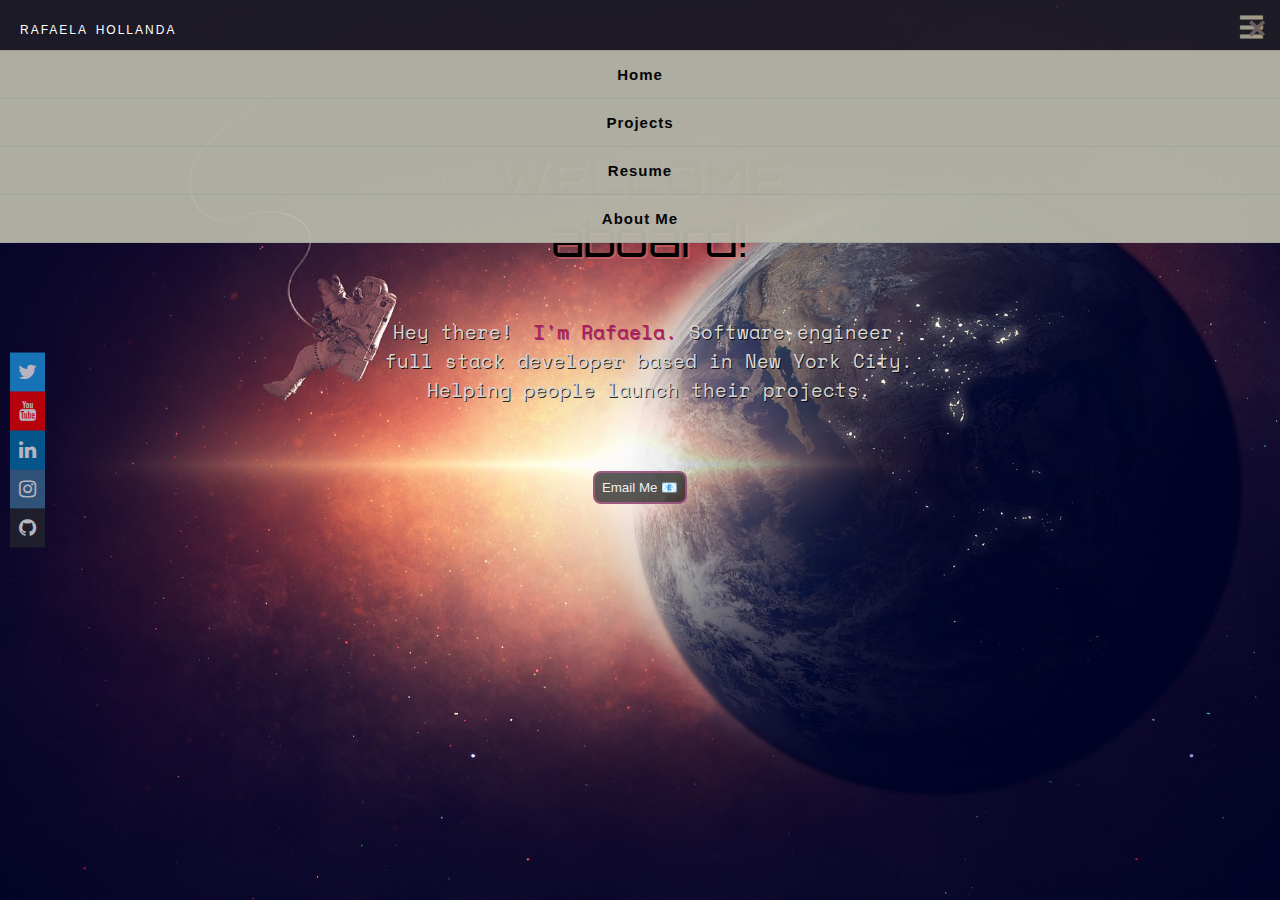
==== commit 00263878: "css and media query" ====
--- a/index.html
+++ b/index.html
@@ -47,7 +47,7 @@
         <h1>WELCOME <br>
           <span class="not">aboard!</span></h1>
 
-          <p>Hey there! I'm Rafaela.  Software engineer, <br>
+          <p>Hey there!<span class="eu">I'm Rafaela.</span> Software engineer, <br>
             full stack developer based in New York City. <br>
             Helping people launch their projects. </p> 
 
--- a/style.css
+++ b/style.css
@@ -309,7 +309,14 @@
 
 p{
     font-family: 'Space Mono', monospace;
+    color: #d8d6d4;
+	text-shadow: 1px 1px #000000cf;
     
+}
+
+.eu{
+    color: rgb(173, 30, 70);
+    text-shadow: 1px 1px rgb(148, 46, 141);
 }
 
 .different{
@@ -329,7 +336,7 @@
 @media only screen and (max-width: 600px){
     #modal-content{
         width: 90%;
-        height: 57%;
+        height: 60%;
     }
 
     .icon-bar a{
@@ -353,4 +360,10 @@
         height: 100%;
         
     }
-}
+
+    p{
+        color:rgb(9, 9, 9);
+        font-size: 1.5rem;
+        text-shadow: 1px 2px rgba(248, 248, 242, 0.814);
+    }
+}
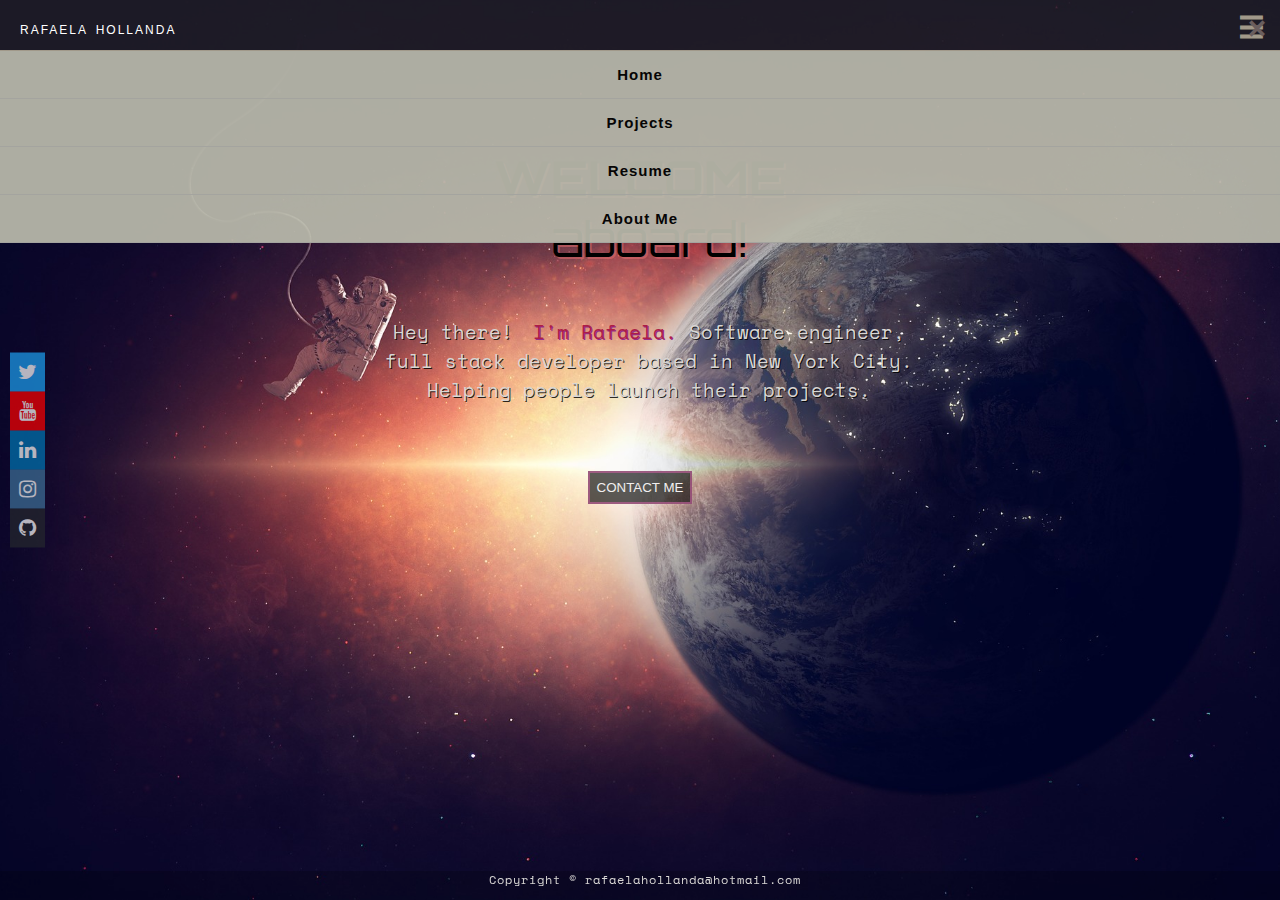
==== commit 374d73f3: "added footer" ====
--- a/index.html
+++ b/index.html
@@ -68,7 +68,7 @@
     </div>
 
     <div id="button">
-      <button type="button" class="contact"><a href="mailto:rafaelahollanda@hotmail.com">Email Me 📧</a></button>
+      <button type="button" class="contact"><a href="mailto:rafaelahollanda@hotmail.com">CONTACT ME</a></button>
     </div>
     <!-- ====================== sticky icon bar with social meadia ============== -->
     <div class="icon-bar">
@@ -91,5 +91,8 @@
             </div>
         </div> -->
     
+    <footer>
+      <p class="footer">Copyright &copy; rafaelahollanda@hotmail.com</p>
+    </footer>
 </body>
 </html>
--- a/style.css
+++ b/style.css
@@ -134,7 +134,6 @@
 
 .contact {
     padding: 0.5em;
-    border-radius: 8px;
     background-color: #09090aa9;
     border-color: rgba(184, 94, 148, 0.704);
     border-style: solid;
@@ -329,8 +328,19 @@
 
 
 
-
-
+footer {
+    position:fixed;
+    width: 100%;
+    left: 0;
+    bottom: 0;
+    background-color: #0000002f;
+}
+footer p {
+    text-align: center;
+    font-size:12px;
+    text-shadow: none;
+    letter-spacing: 1px;
+}
 
 
 @media only screen and (max-width: 600px){
@@ -366,4 +376,12 @@
         font-size: 1.5rem;
         text-shadow: 1px 2px rgba(248, 248, 242, 0.814);
     }
-}
+
+    footer p {
+        text-align: center;
+        font-size:12px;
+        text-shadow: none;
+        letter-spacing: 1px;
+        color: white
+    }
+}
